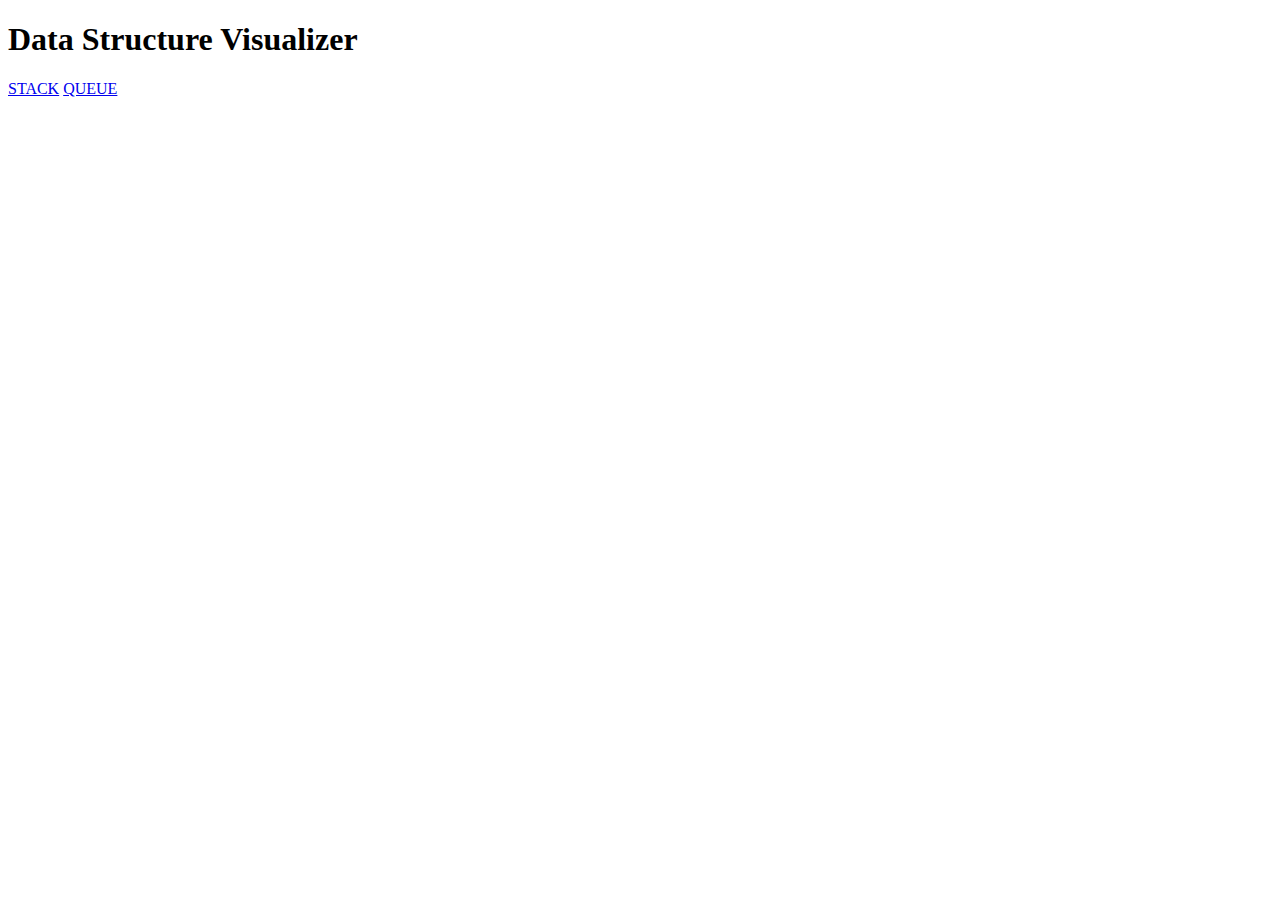
==== index.html @ 2fdca748 "first commit" ====
<!DOCTYPE html>
<html lang="en">

<head>
    <meta charset="UTF-8">
    <meta http-equiv="X-UA-Compatible" content="IE=edge">
    <meta name="viewport" content="width=device-width, initial-scale=1.0">
    <title>DS Visualizer</title>
</head>

<body>
    <h1>Data Structure Visualizer</h1>
    <div class="content">
        <a href="/stack.html">STACK</a>
        <a href="/queue.html">QUEUE</a>
    </div>
</body>

</html>
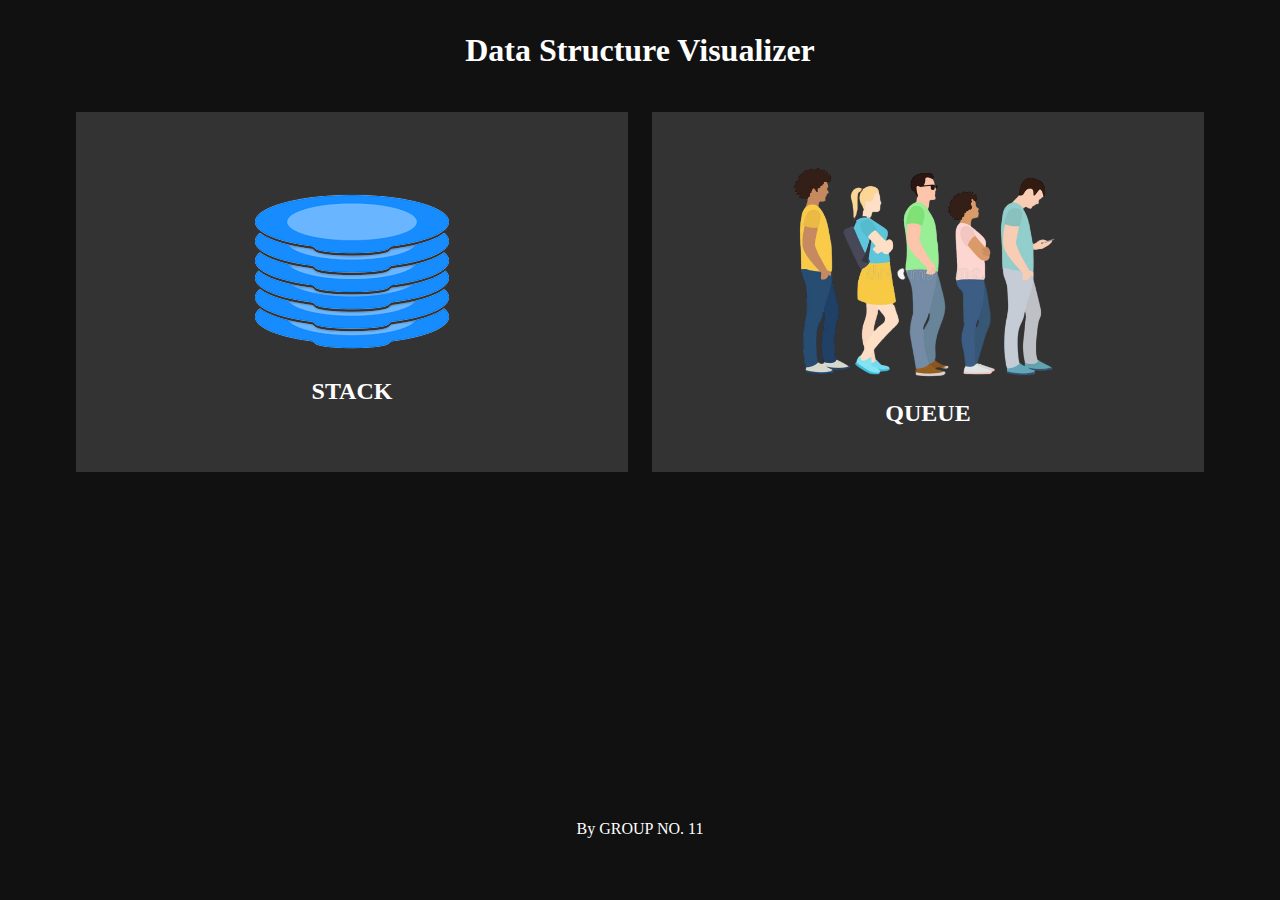
==== commit 49548491: "index style" ====
--- a/index.html
+++ b/index.html
@@ -5,15 +5,97 @@
     <meta charset="UTF-8">
     <meta http-equiv="X-UA-Compatible" content="IE=edge">
     <meta name="viewport" content="width=device-width, initial-scale=1.0">
+    <!-- <link rel="stylesheet" href="https://fonts.googleapis.com/css?family=Comic+Neue"> -->
     <title>DS Visualizer</title>
+    <style>
+        * {
+            margin: 0;
+            padding: 0;
+            box-sizing: border-box;
+            color: white;
+            border: none;
+            /* font-family: "Comic Neue", sans-serif; */
+            /* font-style: normal;*/
+        }
+
+        html {
+            background-color: #111;
+        }
+
+        header {
+            height: 100px;
+            display: flex;
+            justify-content: center;
+            align-items: center;
+        }
+
+        a {
+            text-decoration: none;
+        }
+
+        main {
+            display: flex;
+        }
+
+        body {
+            margin: auto;
+            width: 90%;
+        }
+
+        .card {
+            padding-bottom: 10px;
+            background-color: #333;
+            display: flex;
+            justify-content: center;
+            align-items: center;
+            text-align: center;
+            margin: 1%;
+            width: 50%;
+            height: 50%;
+        }
+        img{
+            max-height: 250px;
+            width: 100%;
+        }
+        footer {
+            text-align: center;
+        }
+    </style>
 </head>
 
 <body>
-    <h1>Data Structure Visualizer</h1>
-    <div class="content">
-        <a href="/stack.html">STACK</a>
-        <a href="/queue.html">QUEUE</a>
-    </div>
+    <header>
+        <h1>Data Structure Visualizer</h1>
+    </header>
+    <main>
+        <div class="card">
+            <a href="stack.html">
+                <div>
+                    <img src="assects/stack.png" alt="--STACK">
+                    <h2>STACK</h2>
+                </div>
+            </a>
+        </div>
+        <div class="card">
+            <a href="queue.html">
+                <div>
+                    <img src="assects/queue.png" alt="--QUEUE">
+                    <h2>QUEUE</h2>
+                </div>
+            </a>
+        </div>
+    </main>
+    <footer>
+        <p>By GROUP NO. 11</p>
+    </footer>
+    <script>
+        function init() {
+            let height = '' + Number(window.innerHeight * 0.8)
+            document.getElementsByTagName('main')[0].setAttribute("style", "height:" + height + "px");
+        }
+        window.onload = init();
+
+    </script>
 </body>
 
 </html>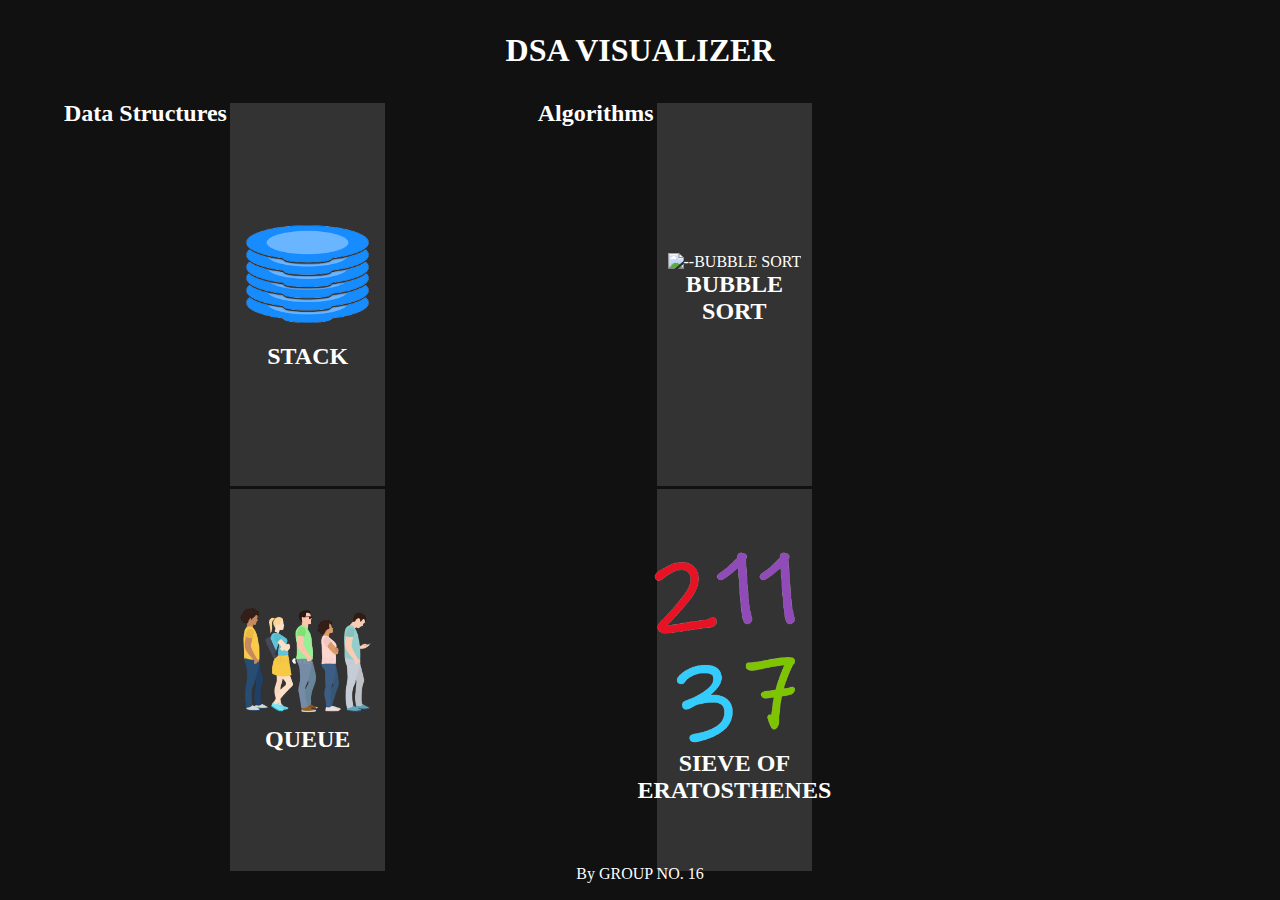
==== commit 603c2251: "sieve added" ====
--- a/index.html
+++ b/index.html
@@ -5,92 +5,61 @@
     <meta charset="UTF-8">
     <meta http-equiv="X-UA-Compatible" content="IE=edge">
     <meta name="viewport" content="width=device-width, initial-scale=1.0">
-    <!-- <link rel="stylesheet" href="https://fonts.googleapis.com/css?family=Comic+Neue"> -->
-    <title>DS Visualizer</title>
-    <style>
-        * {
-            margin: 0;
-            padding: 0;
-            box-sizing: border-box;
-            color: white;
-            border: none;
-            /* font-family: "Comic Neue", sans-serif; */
-            /* font-style: normal;*/
-        }
-
-        html {
-            background-color: #111;
-        }
-
-        header {
-            height: 100px;
-            display: flex;
-            justify-content: center;
-            align-items: center;
-        }
-
-        a {
-            text-decoration: none;
-        }
-
-        main {
-            display: flex;
-        }
-
-        body {
-            margin: auto;
-            width: 90%;
-        }
-
-        .card {
-            padding-bottom: 10px;
-            background-color: #333;
-            display: flex;
-            justify-content: center;
-            align-items: center;
-            text-align: center;
-            margin: 1%;
-            width: 50%;
-            height: 50%;
-        }
-        img{
-            max-height: 250px;
-            width: 100%;
-        }
-        footer {
-            text-align: center;
-        }
-    </style>
+    <title>DSA Visualizer</title>
+    <link rel="stylesheet" href="style/style.css">
 </head>
 
 <body>
     <header>
-        <h1>Data Structure Visualizer</h1>
+        <h1>DSA VISUALIZER</h1>
     </header>
     <main>
-        <div class="card">
-            <a href="stack.html">
-                <div>
-                    <img src="assects/stack.png" alt="--STACK">
-                    <h2>STACK</h2>
-                </div>
-            </a>
-        </div>
-        <div class="card">
-            <a href="queue.html">
-                <div>
-                    <img src="assects/queue.png" alt="--QUEUE">
-                    <h2>QUEUE</h2>
-                </div>
-            </a>
-        </div>
+        <h2>Data Structures</h2>
+        <section>
+            <div class="card">
+                <a href="stack.html">
+                    <div>
+                        <img src="assects/stack.png" alt="--STACK">
+                        <h2>STACK</h2>
+                    </div>
+                </a>
+            </div>
+            <div class="card">
+                <a href="queue.html">
+                    <div>
+                        <img src="assects/queue.png" alt="--QUEUE">
+                        <h2>QUEUE</h2>
+                    </div>
+                </a>
+            </div>
+            
+        </section><br>
+        <h2>Algorithms</h2>
+        <section>
+            <div class="card">
+                <a href="bubbleSort.html">
+                    <div>
+                        <img src="assects/sort.png" alt="--BUBBLE SORT">
+                        <h2>BUBBLE SORT</h2>
+                    </div>
+                </a>
+            </div>
+            <div class="card">
+                <a href="sieve.html">
+                    <div>
+                        <img src="assects/sieve.png" alt="--SIEVE OF ERATOSTHENES" style="width:200px">
+                        <h2>SIEVE OF ERATOSTHENES</h2>
+                    </div>
+                </a>
+            </div>
+        </section>
     </main>
     <footer>
-        <p>By GROUP NO. 11</p>
+        <p>By GROUP NO. 16</p>
     </footer>
     <script>
         function init() {
-            let height = '' + Number(window.innerHeight * 0.8)
+            let height = '' + Number(window.innerHeight * 0.85)
             document.getElementsByTagName('main')[0].setAttribute("style", "height:" + height + "px");
         }
         window.onload = init();
--- a/style/style.css
+++ b/style/style.css
@@ -0,0 +1,52 @@
+* {
+    margin: 0;
+    padding: 0;
+    box-sizing: border-box;
+    color: white;
+    border: none;
+    /* font-family: "Comic Neue", sans-serif; */
+    /* font-style: normal;*/
+}
+
+html {
+    background-color: #111;
+}
+
+header {
+    height: 100px;
+    display: flex;
+    justify-content: center;
+    align-items: center;
+}
+
+a {
+    text-decoration: none;
+}
+
+main {
+    display: flex;
+}
+
+body {
+    margin: auto;
+    width: 90%;
+}
+
+.card {
+    padding-bottom: 10px;
+    background-color: #333;
+    display: flex;
+    justify-content: center;
+    align-items: center;
+    text-align: center;
+    margin: 1%;
+    width: 50%;
+    height: 50%;
+}
+img{
+    max-height: 250px;
+    width: 100%;
+}
+footer {
+    text-align: center;
+}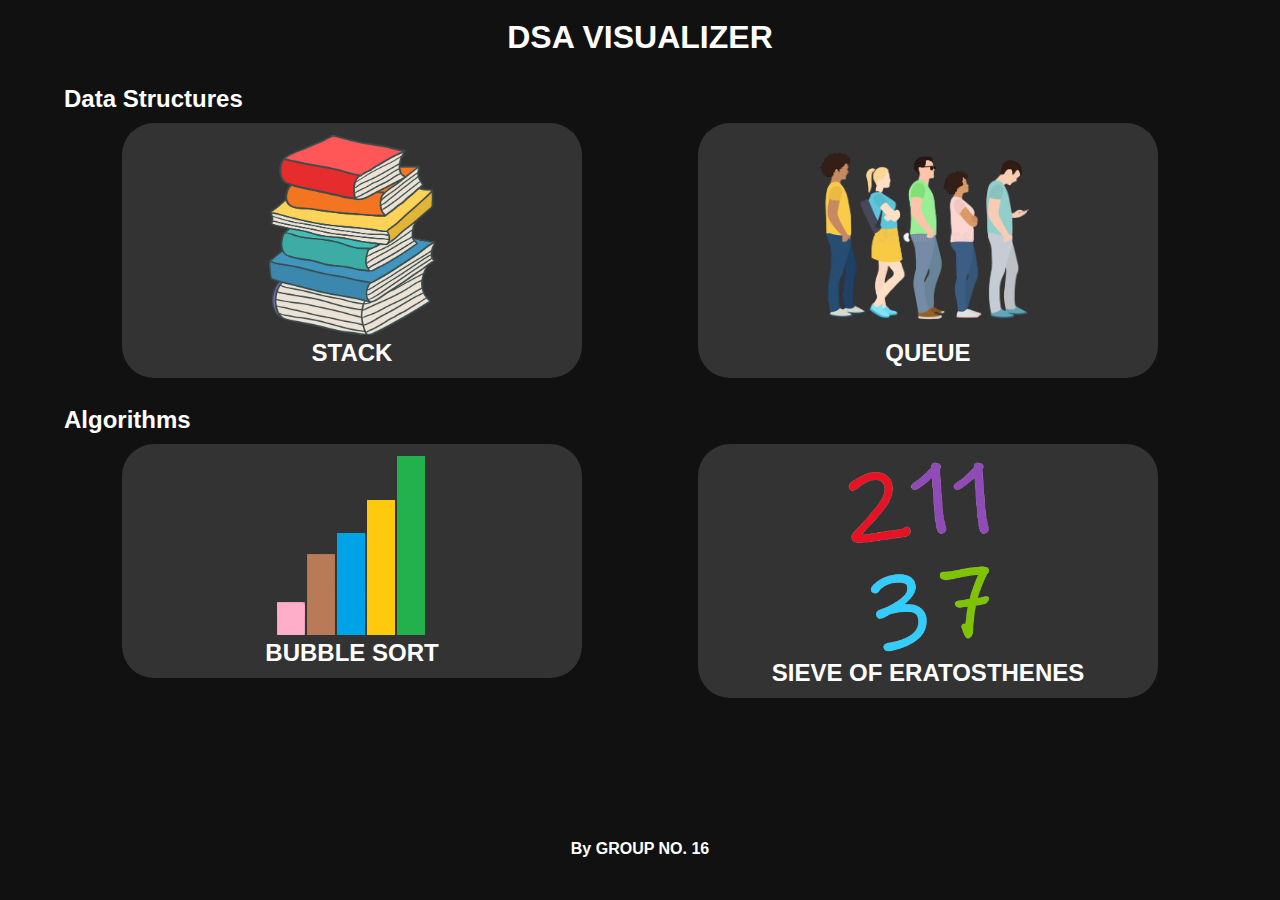
==== commit 44464939: "bubble sort algorithm iterating" ====
--- a/index.html
+++ b/index.html
@@ -7,6 +7,8 @@
     <meta name="viewport" content="width=device-width, initial-scale=1.0">
     <title>DSA Visualizer</title>
     <link rel="stylesheet" href="style/style.css">
+    <link rel="icon" type="image/x-icon" href="assects/sort.png">
+
 </head>
 
 <body>
--- a/style/style.css
+++ b/style/style.css
@@ -4,7 +4,7 @@
     box-sizing: border-box;
     color: white;
     border: none;
-    /* font-family: "Comic Neue", sans-serif; */
+    font-family: 'Segoe UI', Tahoma, Geneva, Verdana, sans-serif;
     /* font-style: normal;*/
 }
 
@@ -13,7 +13,7 @@
 }
 
 header {
-    height: 100px;
+    height: 75px;
     display: flex;
     justify-content: center;
     align-items: center;
@@ -23,30 +23,49 @@
     text-decoration: none;
 }
 
-main {
+section {
     display: flex;
+    height: auto;
 }
 
 body {
     margin: auto;
     width: 90%;
+    height: 100vh;
 }
 
 .card {
-    padding-bottom: 10px;
     background-color: #333;
     display: flex;
     justify-content: center;
     align-items: center;
     text-align: center;
-    margin: 1%;
-    width: 50%;
-    height: 50%;
+    margin:0 auto;
+    padding:1% 0;
+    width: 40%;
+    height: 100%;
+    border-radius: 2rem;
+    /* position: relative; */
 }
 img{
-    max-height: 250px;
+    max-height: 200px;
     width: 100%;
+}
+.card:hover{
+    transition: 500ms;
+    scale: 1.03;
+}
+.card:hover > a > div > img{
+    transition: 500ms;
+    scale: 1.03;
+    color: rgb(255, 34, 0);
 }
 footer {
     text-align: center;
+}
+p{
+    font-weight: bold;
+}
+main > h2{
+    padding: 10px 0;
 }